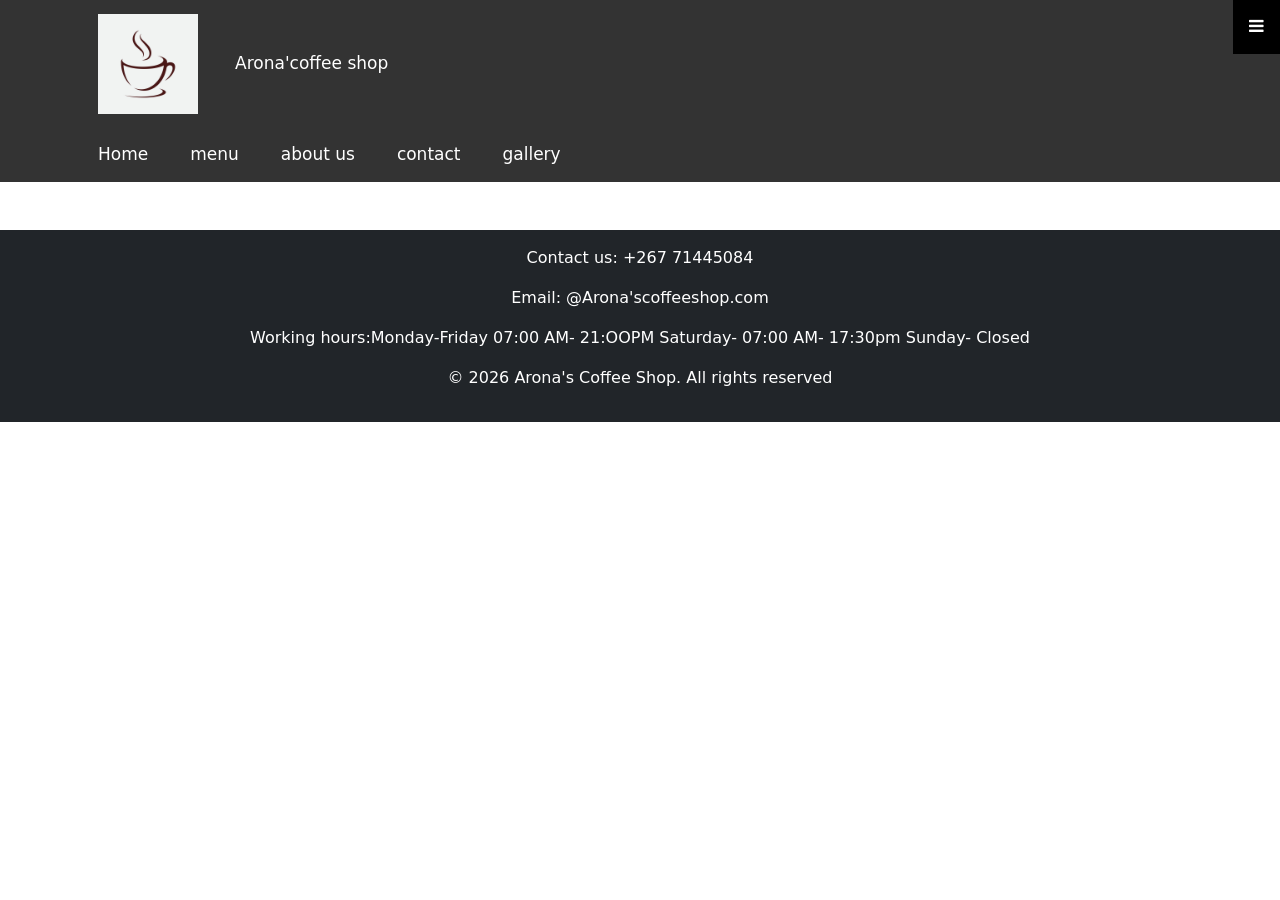
==== about us.html @ 941e9c6a "updated content" ====
<!DOCTYPE html> 
<html> 
<head> 
    <title>Arona's coffee shop</title> 
 <meta name="viewport" content="width=device-width, initial-scale=1">
    <!-- Bootstrap CSS --> 
    <link href="https://cdn.jsdelivr.net/npm/bootstrap@5.3.2/dist/css/bootstrap.min.css" rel="stylesheet"> 
    <link rel="stylesheet" href="https://cdnjs.cloudflare.com/ajax/libs/font-awesome/4.7.0/css/font-awesome.min.css">
    <link href="styles.css" rel="stylesheet">
</head> 

<body>

<nav class="topnav"> 
 
<div class="container"> 

    <a href="#" class="logo">

        <img src="logo.png" alt="coffee shop" width="100"></a>
 
<a class="navbar-brand">Arona'coffee shop</a> 
 <div id="myLinks">
 
<a href="index.html">Home</a>
 <a href="menu.html">menu</a>
 <a href="about us.html">about us</a>
 <a href="contact.html">contact</a>
 <a href="gallery.html">gallery</a>
</div> 
  <a href="javascript:void(0);" class="icon" onclick="myFunction()">
    <i class="fa fa-bars"></i>
  </a>
</nav>



<footer class="bg-dark text-white text-center p-3 mt-5"> 

    
        <p>Contact us: +267 71445084</p>
        <p>Email: @Arona'scoffeeshop.com</p>
        <p>Working hours:Monday-Friday 07:00 AM- 21:OOPM  
                         Saturday- 07:00 AM- 17:30pm   
                         Sunday- Closed  
</p>
 
     <p>© 2026 Arona's Coffee Shop. All rights reserved</p> 

 
</footer> 

<script src="script.js"></script>
</body>
</html>
---- styles.css ----
.row img {
  height: 250px;
  object-fit: cover;
  width: 100%;
}

.topnav {
  overflow: hidden;
  background-color: #333 !important;
  position: relative;
  display: flex;
  align-items: center;
  padding: 0 20px;
}

.topnav #myLinks {
  display: none;
}

.topnav a {
  color: white;
  padding: 14px 16px;
  text-decoration: none;
  font-size: 17px;
  display: block;
}

.topnav a.icon {
  background: black;
  display: block;
  position: absolute;
  right: 0;
  top: 0;
}

.topnav a:hover {
  background-color: #ddd;
  color: black;
}

.active {
  background-color: #04AA6D;
  color: white;
}

@media screen and (min-width: 768px) {
  .topnav #myLinks {
    display: flex !important;
    flex-direction: row;
    gap: 10px;
    margin-left: auto;
  }

  .topnav a {
    display: inline-block;
  }
}
nav.topnav {
  background-color: #333 !important;
  background: #333 !important;
}
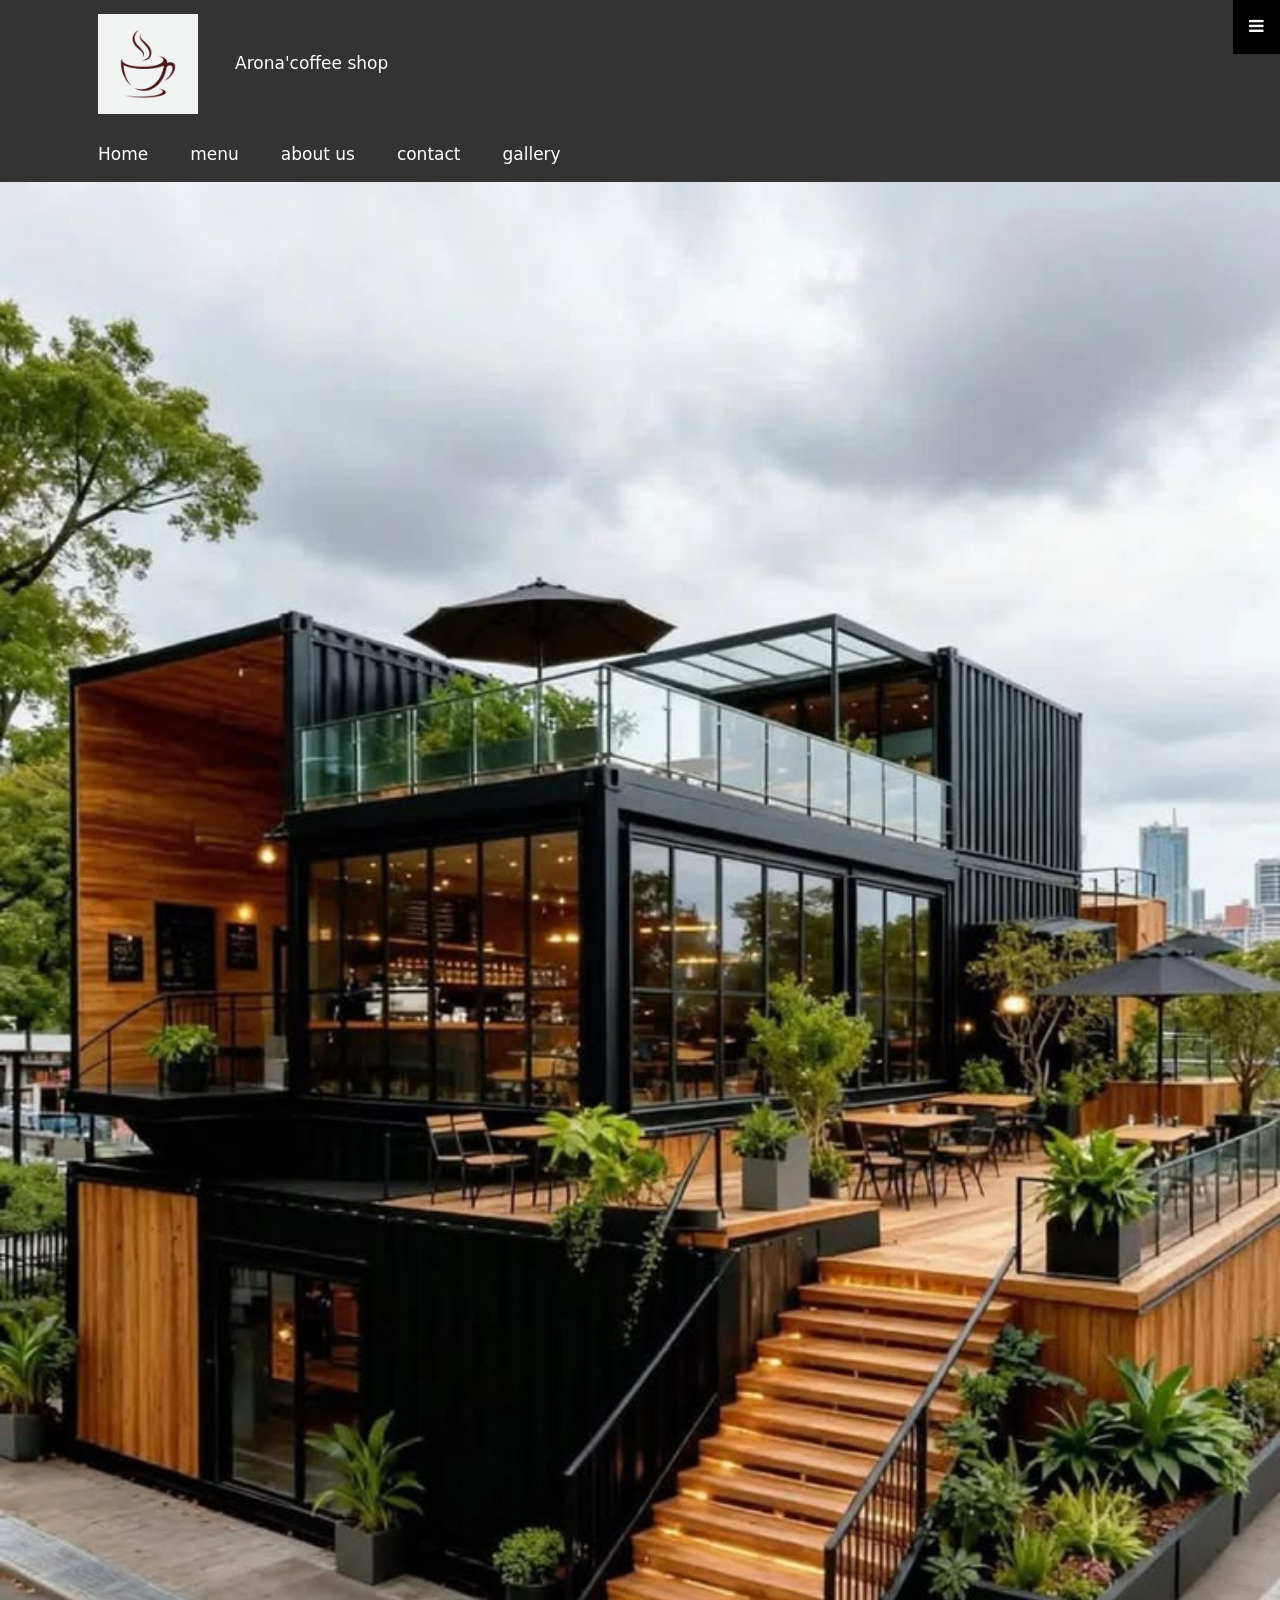
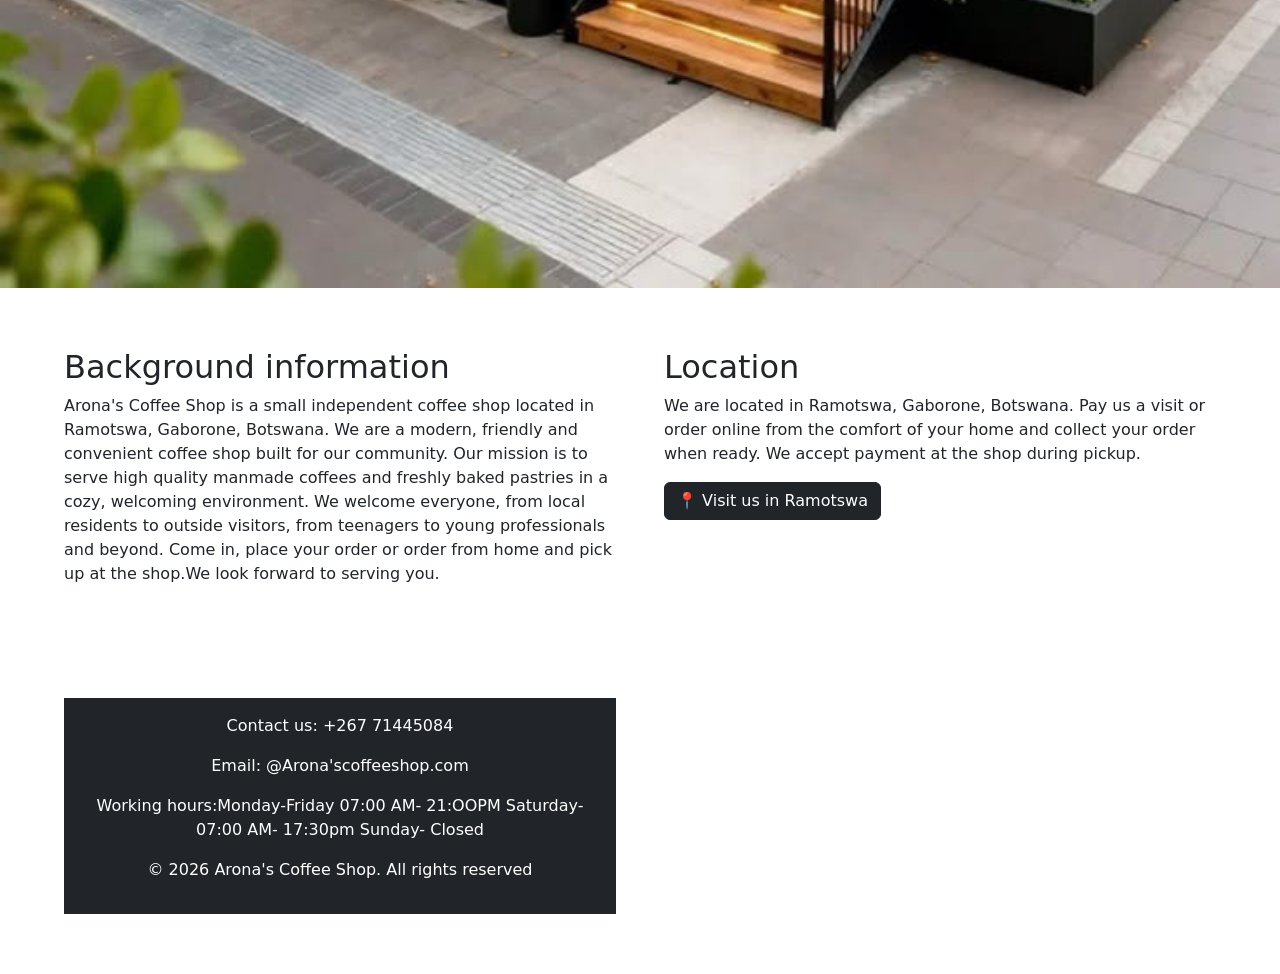
==== commit 870868f4: "Update files" ====
--- a/about us.html
+++ b/about us.html
@@ -33,6 +33,30 @@
   </a>
 </nav>
 
+<div class="about-image-block"> 
+    <img src="Arona's cs/shop image.png" alt="Arona's Coffee Shop" style="width: 100%">
+</div>
+
+
+<div class="about-content">
+
+    <div class="about-text fade-in">
+        <h2>Background information</h2>
+        <p>Arona's Coffee Shop is a small independent coffee shop located in Ramotswa, Gaborone, Botswana. We are a modern, friendly and convenient coffee shop built for our community. Our mission is to serve high quality manmade coffees and freshly baked pastries in a cozy, welcoming environment. We welcome everyone, from local residents to outside visitors, from teenagers to young professionals and beyond. Come in, place your order or order from home and pick up at the shop.We look forward to serving you.</p>
+    </div>
+
+    <div class="about-location fade-in">
+        <h2>Location</h2>
+        <p>We are located in Ramotswa, Gaborone, Botswana. Pay us a visit or order online from the comfort of your home and collect your order when ready. We accept payment at the shop during pickup.</p>
+
+  <a href="https://www.google.com/maps/search/Ramotswa+Botswana" 
+       target="_blank" 
+       class="btn btn-dark">
+       📍 Visit us in Ramotswa
+    </a>
+
+
+</div>
 
 
 <footer class="bg-dark text-white text-center p-3 mt-5"> 
--- a/styles.css
+++ b/styles.css
@@ -59,4 +59,115 @@
 nav.topnav {
   background-color: #333 !important;
   background: #333 !important;
+}
+
+.feedback-section {
+    width: max-width;
+    margin-left: 40px;
+    float: right;
+    margin-top: 40px;
+    padding: 30px;
+    background: white;
+    border-radius: 18px;
+    box-shadow: 0 2px 8px rgba(0,0,0,0.1);
+}
+
+.feedback-section h2 {
+    font-size: 38px;
+    margin-bottom: 10px;
+}
+
+.feedback-section p {
+    color: #8b6f63;
+    margin-bottom: 25px;
+}
+
+.feedback-form label {
+    display: block;
+    margin: 15px 0 8px;
+}
+
+.feedback-form input,
+.feedback-form textarea {
+    width: 100%;
+    padding: 16px;
+    border: 1px solid #ddd;
+    border-radius: 12px;
+    background: #f5f1ef;
+    box-sizing: border-box;
+}
+
+.feedback-form textarea {
+    height: 150px;
+    resize: none;
+}
+
+.feedback-form button {
+    width: 100%;
+    margin-top: 20px;
+    padding: 16px;
+    background: #b96b24;
+    color: white;
+    border: none;
+    border-radius: 12px;
+    cursor: pointer;
+}
+.contact-wrapper {
+  display: flex;
+  align-items: flex-start;
+  gap: 32px;            
+  max-width: 960px;
+  margin: 40px auto;
+}
+.contact-information {
+  flex: 1; 
+  margin-top: 24px;           
+}
+
+.contact-information ul {
+  margin-top: 12px;
+  padding-left: 18px;
+}
+
+
+.feedback-section {
+  flex: 1;            
+  max-width: 480px;    
+}
+
+.quick-links {
+  max-width: 100%;
+  margin: 40px 0 20px;
+  padding: 0 20px;
+  text-align: left; 
+}
+
+.quick-links h3 {
+  margin-bottom: 12px;
+}
+
+.quick-links-list {
+  list-style: none;
+  padding: 0;
+  margin: 0;
+}
+
+.quick-links-list li {
+  margin-bottom: 6px;
+}
+
+.quick-links-list a {
+  text-decoration: none;
+  color: #0066cc;
+}
+
+.quick-links-list a:hover {
+  text-decoration: underline;
+}
+
+.about-content {
+    display: grid;
+    grid-template-columns: 1fr 1fr;  /* left column | right column */
+    gap: 48px;
+    padding: 60px 5%;
 }
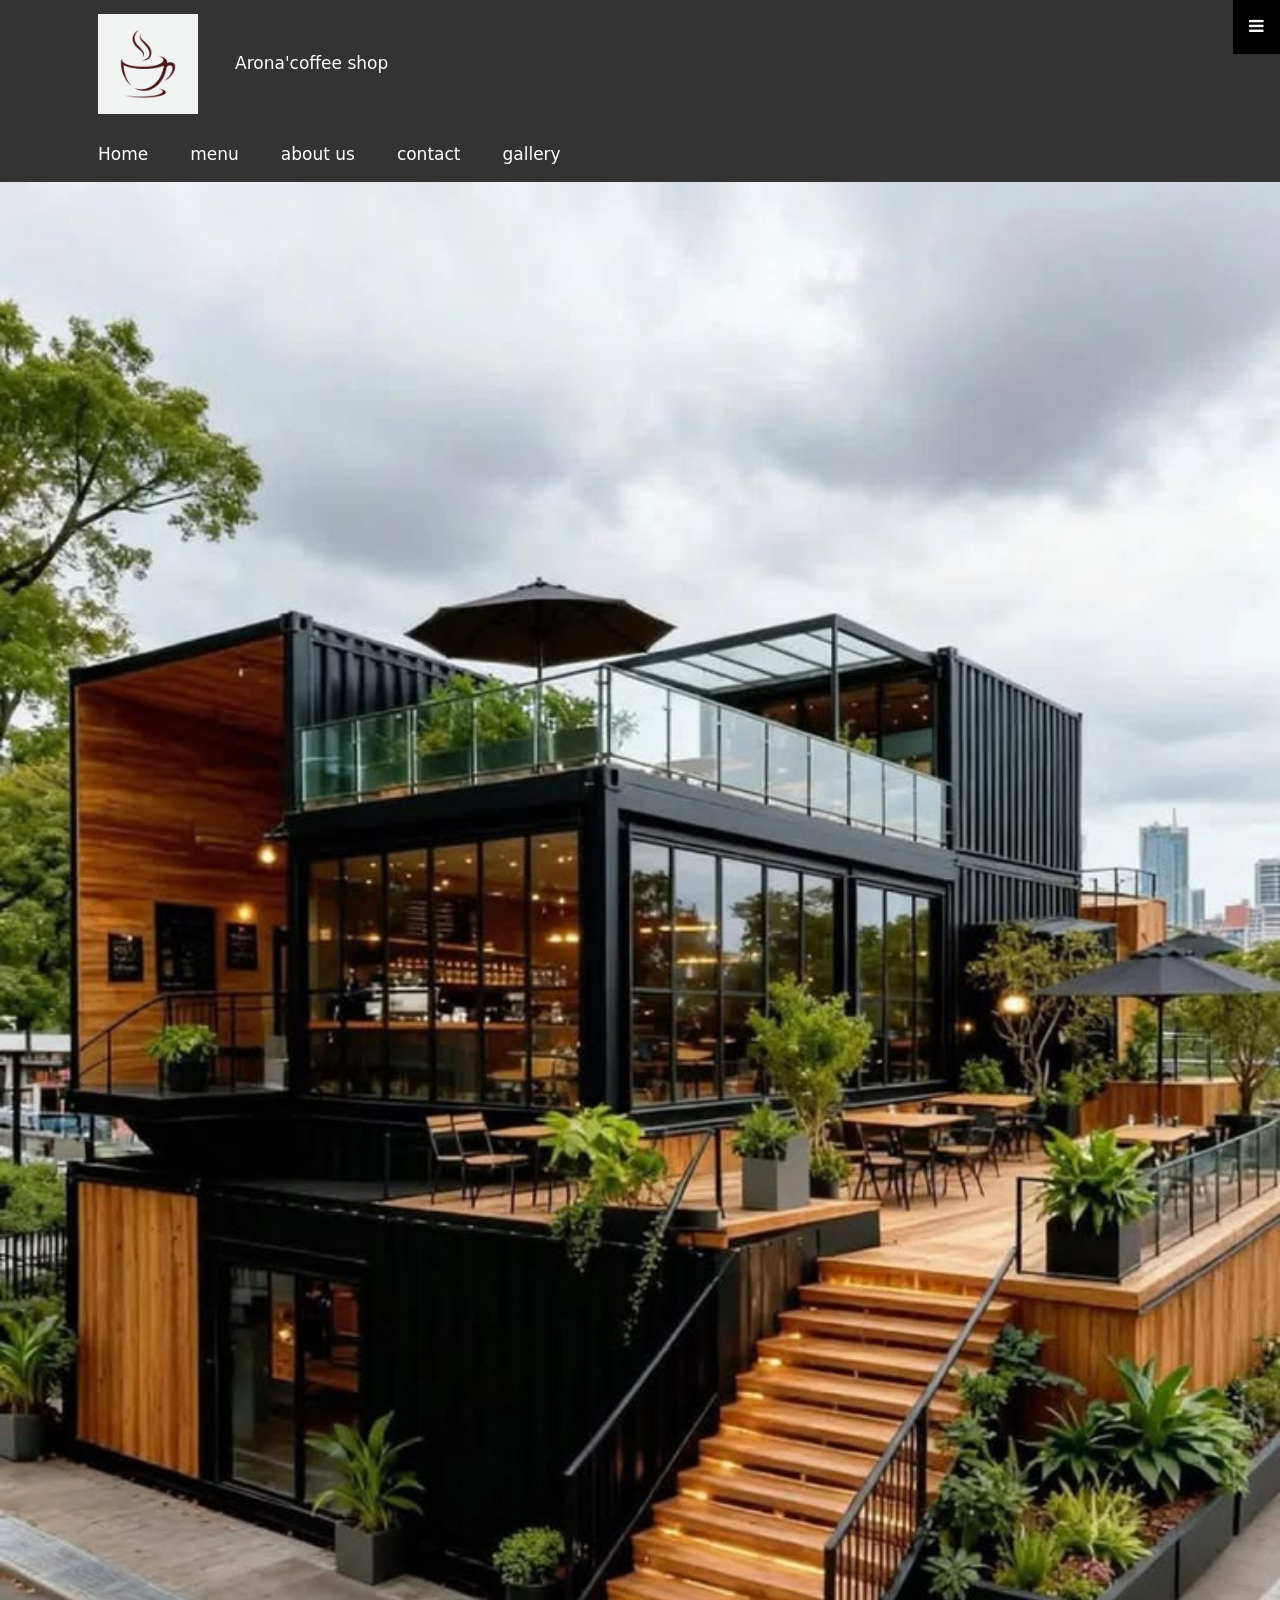
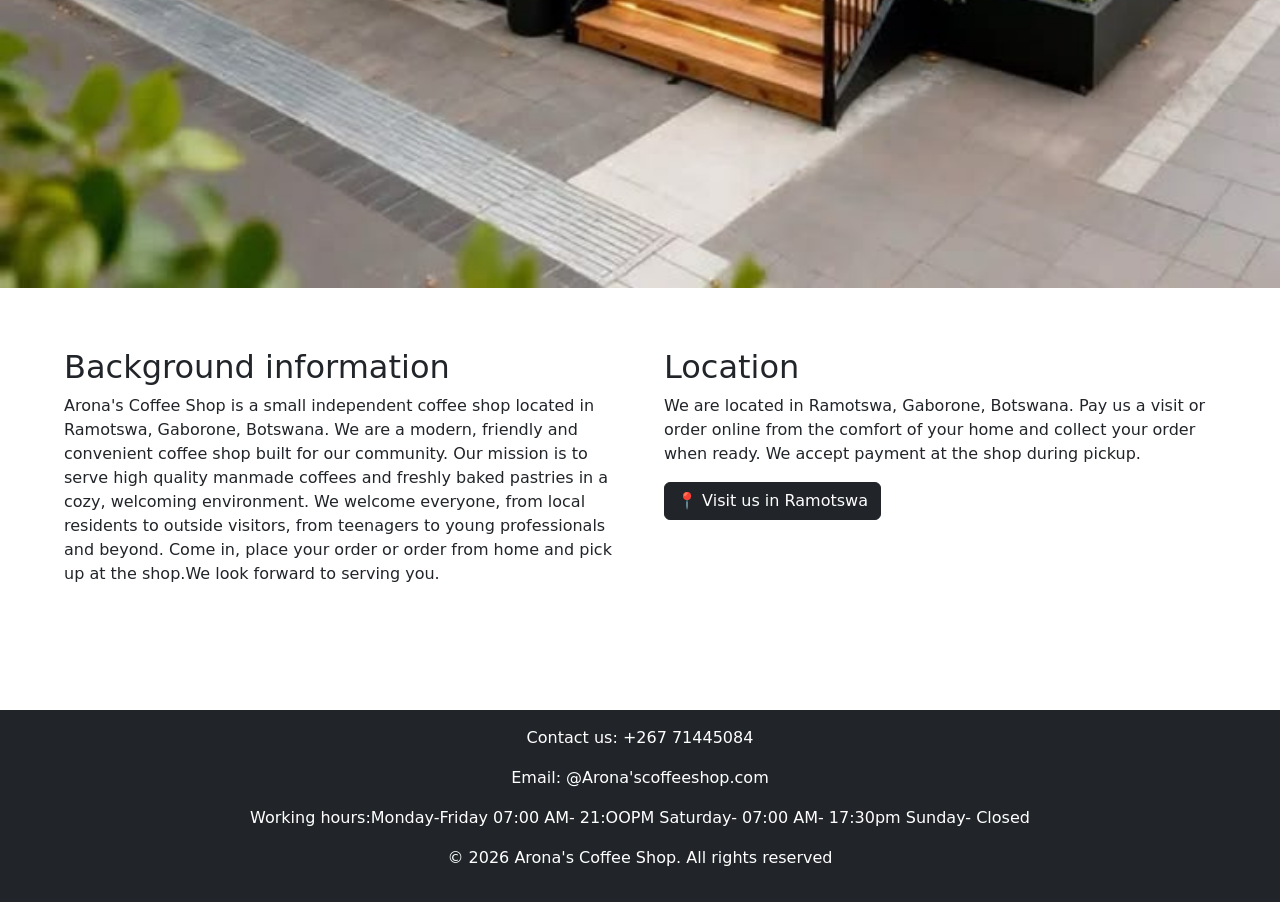
==== commit 27aeee42: "updated content" ====
--- a/about us.html
+++ b/about us.html
@@ -55,9 +55,8 @@
        📍 Visit us in Ramotswa
     </a>
 
-
+    </div>
 </div>
-
 
 <footer class="bg-dark text-white text-center p-3 mt-5"> 
 
--- a/styles.css
+++ b/styles.css
@@ -170,4 +170,5 @@
     grid-template-columns: 1fr 1fr;  /* left column | right column */
     gap: 48px;
     padding: 60px 5%;
-}+}
+
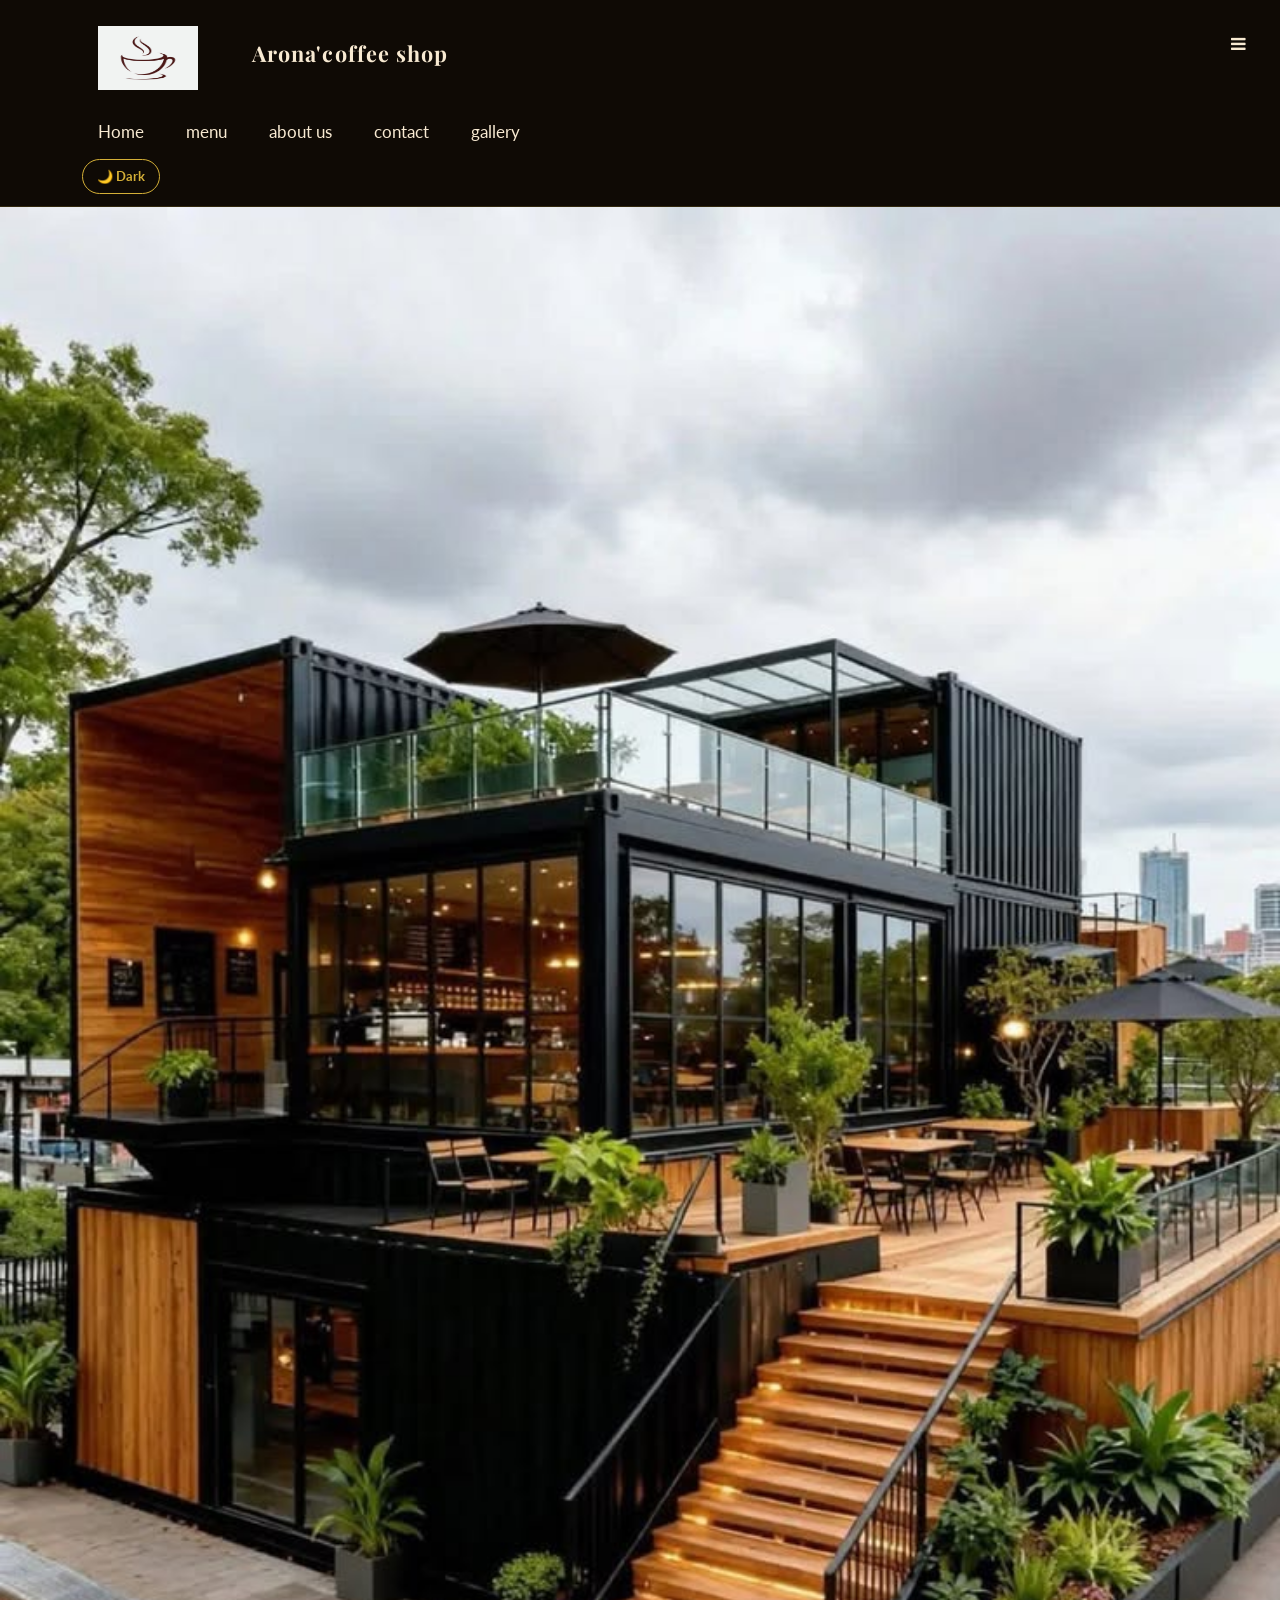
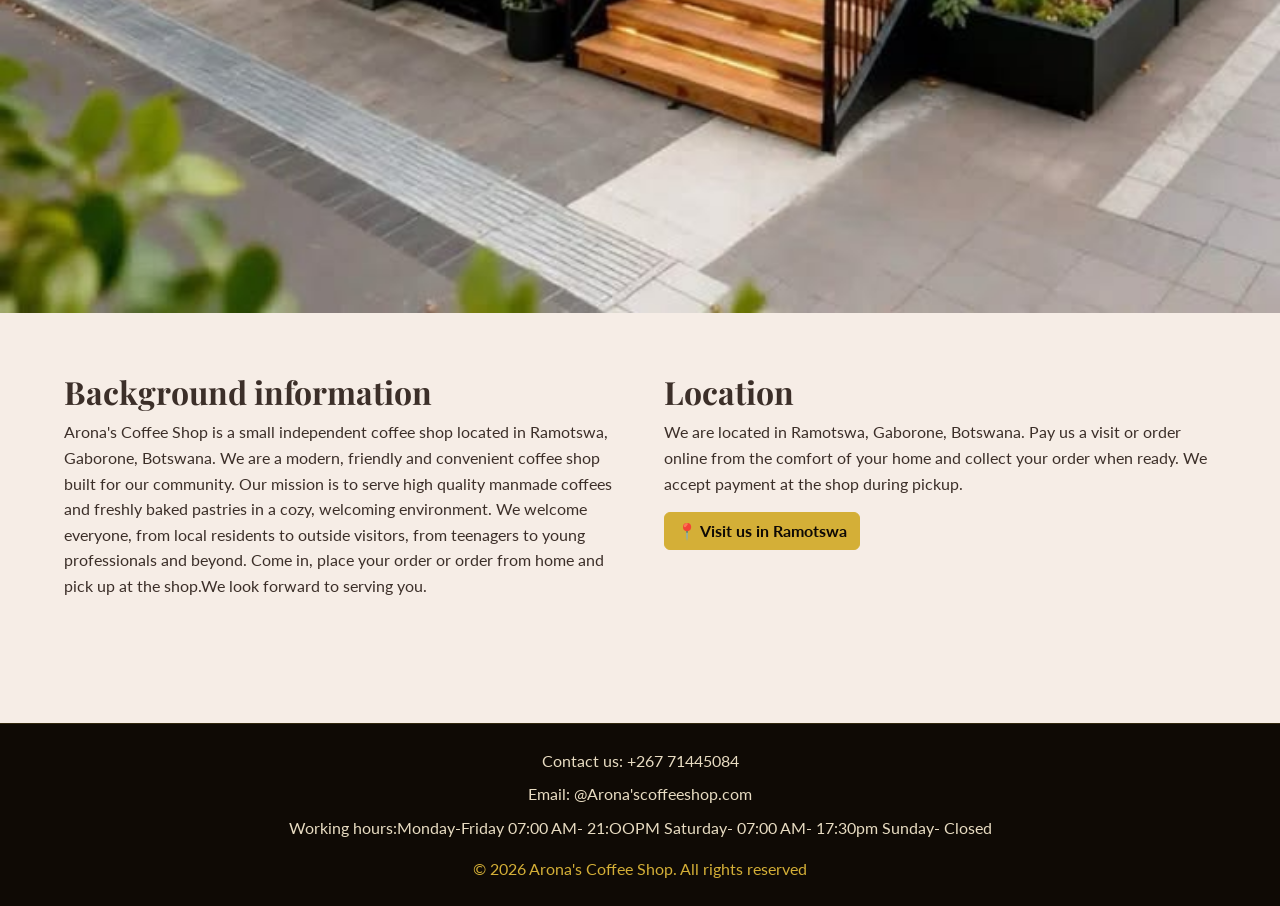
==== commit 8bbed152: "updated content" ====
--- a/about us.html
+++ b/about us.html
@@ -6,6 +6,7 @@
     <!-- Bootstrap CSS --> 
     <link href="https://cdn.jsdelivr.net/npm/bootstrap@5.3.2/dist/css/bootstrap.min.css" rel="stylesheet"> 
     <link rel="stylesheet" href="https://cdnjs.cloudflare.com/ajax/libs/font-awesome/4.7.0/css/font-awesome.min.css">
+    <link href="https://fonts.googleapis.com/css2?family=Playfair+Display:wght@400;600;700&family=Lato:wght@300;400;700&display=swap" rel="stylesheet">
     <link href="styles.css" rel="stylesheet">
 </head> 
 
@@ -28,6 +29,8 @@
  <a href="contact.html">contact</a>
  <a href="gallery.html">gallery</a>
 </div> 
+
+<button onclick="toggleTheme()" id="themeBtn" style="background:transparent; border:1px solid var(--gold); color:var(--gold); border-radius:999px; padding:6px 14px; cursor:pointer; font-size:13px; margin-right:40px;">🌙 Dark</button>
   <a href="javascript:void(0);" class="icon" onclick="myFunction()">
     <i class="fa fa-bars"></i>
   </a>
--- a/styles.css
+++ b/styles.css
@@ -1,17 +1,54 @@
+
+:root {
+  --espresso-black: #0f0a05;
+  --espresso-dark: #17100a;
+  --gold: #d4af37;
+  --cream: #f6ede6;
+  --dark-brown: #3c2f29;
+  --light-text: #f8ead2;
+  --muted-brown: #6f5344;
+}
+
+html,
+body {
+  margin: 0;
+  padding: 0;
+  min-height: 100%;
+  background: var(--cream) !important;
+  color: var(--dark-brown) !important;
+  font-family: 'Segoe UI', sans-serif;
+  line-height: 1.6;
+}
+
+.topnav,
+nav.topnav,
+footer,
+footer.bg-dark {
+  background-color: var(--espresso-black) !important;
+  color: #f3e9d3 !important;
+}
+
+footer p:last-child {
+  color: var(--gold) !important;
+}
 
 .row img {
   height: 250px;
   object-fit: cover;
   width: 100%;
+  border-radius: 16px;
+  box-shadow: 0 12px 28px rgba(0, 0, 0, 0.12);
 }
 
 .topnav {
   overflow: hidden;
-  background-color: #333 !important;
+  background-color: var(--espresso-black) !important;
+  color: var(--light-text);
   position: relative;
   display: flex;
   align-items: center;
-  padding: 0 20px;
+  padding: 12px 24px;
+  border-bottom: 1px solid rgba(212, 175, 55, 0.18);
 }
 
 .topnav #myLinks {
@@ -19,29 +56,43 @@
 }
 
 .topnav a {
-  color: white;
+  color: var(--light-text) !important;
   padding: 14px 16px;
   text-decoration: none;
   font-size: 17px;
   display: block;
 }
 
+.topnav .logo img {
+  height: 64px;
+  max-width: 120px;
+}
+
+.topnav .navbar-brand {
+  color: var(--gold);
+  font-size: 1.35rem;
+  font-weight: 700;
+  letter-spacing: 0.05em;
+  margin-left: 18px;
+}
+
 .topnav a.icon {
-  background: black;
+  color: var(--light-text);
+  background: transparent;
   display: block;
   position: absolute;
-  right: 0;
-  top: 0;
+  right: 18px;
+  top: 16px;
 }
 
 .topnav a:hover {
-  background-color: #ddd;
-  color: black;
+  background-color: rgba(212, 175, 55, 0.12);
+  color: var(--gold);
 }
 
 .active {
-  background-color: #04AA6D;
-  color: white;
+  background-color: rgba(212, 175, 55, 0.22);
+  color: var(--gold);
 }
 
 @media screen and (min-width: 768px) {
@@ -55,10 +106,6 @@
   .topnav a {
     display: inline-block;
   }
-}
-nav.topnav {
-  background-color: #333 !important;
-  background: #333 !important;
 }
 
 .feedback-section {
@@ -106,12 +153,20 @@
     width: 100%;
     margin-top: 20px;
     padding: 16px;
-    background: #b96b24;
-    color: white;
+    background: var(--gold);
+    color: var(--espresso-black);
     border: none;
     border-radius: 12px;
     cursor: pointer;
-}
+    font-weight: 700;
+    transition: transform 0.2s ease, filter 0.2s ease;
+}
+
+.feedback-form button:hover {
+    transform: translateY(-1px);
+    filter: brightness(1.05);
+}
+
 .contact-wrapper {
   display: flex;
   align-items: flex-start;
@@ -158,10 +213,11 @@
 
 .quick-links-list a {
   text-decoration: none;
-  color: #0066cc;
+  color: var(--dark-brown);
 }
 
 .quick-links-list a:hover {
+  color: var(--gold);
   text-decoration: underline;
 }
 
@@ -172,3 +228,184 @@
     padding: 60px 5%;
 }
 
+footer {
+  background: var(--espresso-black);
+  color: #f3e9d3;
+  text-align: center;
+  padding: 32px 20px;
+  border-top: 1px solid rgba(212, 175, 55, 0.18);
+}
+
+footer p {
+  margin: 0.5rem auto;
+  max-width: 760px;
+  color: #e8dcc2;
+}
+
+footer p:last-child {
+  margin-top: 1rem;
+  color: var(--gold);
+}
+
+.cta .big-button,
+button,
+input[type="submit"],
+input[type="button"] {
+  background: var(--gold);
+  color: var(--espresso-black);
+  border: 1px solid rgba(0,0,0,0.08);
+  border-radius: 999px;
+  padding: 14px 26px;
+  text-decoration: none;
+  display: inline-block;
+  font-weight: 700;
+}
+
+.cta .big-button:hover,
+button:hover,
+input[type="submit"]:hover,
+input[type="button"]:hover {
+  background: #b3922a;
+}
+
+/*for small screen*/
+
+@media screen and (max-width: 768px) {
+  .contact-wrapper {
+    flex-direction: column;
+  }
+
+  .feedback-section {
+    max-width: 100%;
+    margin-left: 0;
+    float: none;
+  }
+
+  .contact-information {
+    width: 100%;
+  }
+}
+
+/* === FONTS === */
+body {
+  font-family: 'Lato', sans-serif;
+}
+
+h1, h2, h3, h4, h5 {
+  font-family: 'Playfair Display', serif;
+  font-weight: 700;
+}
+
+.navbar-brand {
+  font-family: 'Playfair Display', serif;
+  font-size: 1.5rem;
+}
+
+/* === IMAGE HOVER EFFECT === */
+.row img {
+  transition: transform 0.3s ease, box-shadow 0.3s ease;
+  cursor: pointer;
+}
+
+.row img:hover {
+  transform: scale(1.05);
+  box-shadow: 0 16px 40px rgba(0,0,0,0.20);
+}
+
+.hero {
+  background-image: url("Arona's cs/shop image.png");
+  background-size: cover;
+  background-position: center;
+  background-repeat: no-repeat;
+  min-height: 500px;
+  display: flex;
+  align-items: center;
+  justify-content: center;
+  position: relative;
+  text-align: center;
+}
+
+.hero::before {
+  content: '';
+  position: absolute;
+  inset: 0;
+  background: rgba(0, 0, 0, 0.55);
+}
+
+.hero-content {
+  position: relative;
+  z-index: 2;
+  color: white;
+  padding: 40px 20px;
+}
+
+.hero-content h1 {
+  color: var(--gold) !important;
+  font-size: 52px;
+  margin-bottom: 16px;
+}
+
+.hero-content h3 {
+  color: #f0e6d3 !important;
+  font-size: 22px;
+  margin-bottom: 30px;
+}
+
+/* === BUTTONS === */
+.btn-dark {
+  background-color: var(--gold) !important;
+  border-color: var(--gold) !important;
+  color: var(--espresso-black) !important;
+  font-weight: 700 !important;
+}
+
+.btn-dark:hover {
+  background-color: #b3922a !important;
+  border-color: #b3922a !important;
+  color: var(--espresso-black) !important;
+}
+
+/* === DARK MODE === */
+body.dark-mode {
+  background: #0f0a05 !important;
+  color: #f8ead2 !important;
+}
+
+body.dark-mode .card {
+  background: #1a100a !important;
+  color: #f8ead2 !important;
+  border-color: #3a2a1a !important;
+}
+
+body.dark-mode h1,
+body.dark-mode h2,
+body.dark-mode h3,
+body.dark-mode h4,
+body.dark-mode h5,
+body.dark-mode p {
+  color: #f8ead2 !important;
+}
+
+body.dark-mode .feedback-section {
+  background: #1a100a !important;
+  color: #f8ead2 !important;
+}
+
+body.dark-mode .feedback-section h2 {
+  color: #f8ead2 !important;
+}
+
+body.dark-mode .feedback-section p {
+  color: #d4b896 !important;
+}
+
+body.dark-mode .feedback-form label {
+  color: #f8ead2 !important;
+}
+
+body.dark-mode .feedback-form input,
+body.dark-mode .feedback-form textarea {
+  background: #2a1a0a !important;
+  color: #f8ead2 !important;
+  border-color: #3a2a1a !important;
+}
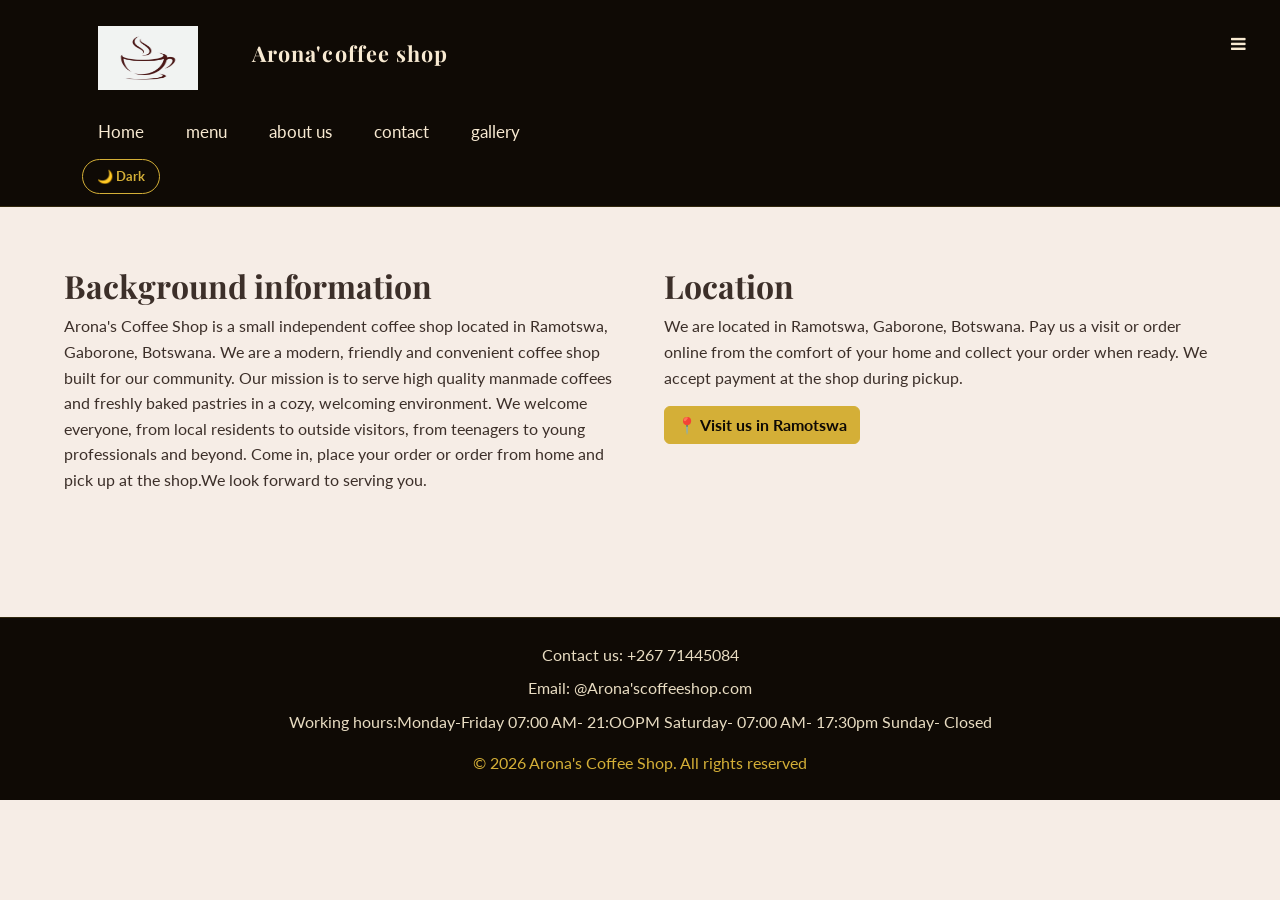
==== commit ae590cc9: "updated content" ====
--- a/about us.html
+++ b/about us.html
@@ -36,9 +36,7 @@
   </a>
 </nav>
 
-<div class="about-image-block"> 
-    <img src="Arona's cs/shop image.png" alt="Arona's Coffee Shop" style="width: 100%">
-</div>
+
 
 
 <div class="about-content">
--- a/styles.css
+++ b/styles.css
@@ -19,6 +19,8 @@
   font-family: 'Segoe UI', sans-serif;
   line-height: 1.6;
 }
+
+
 
 .topnav,
 nav.topnav,
